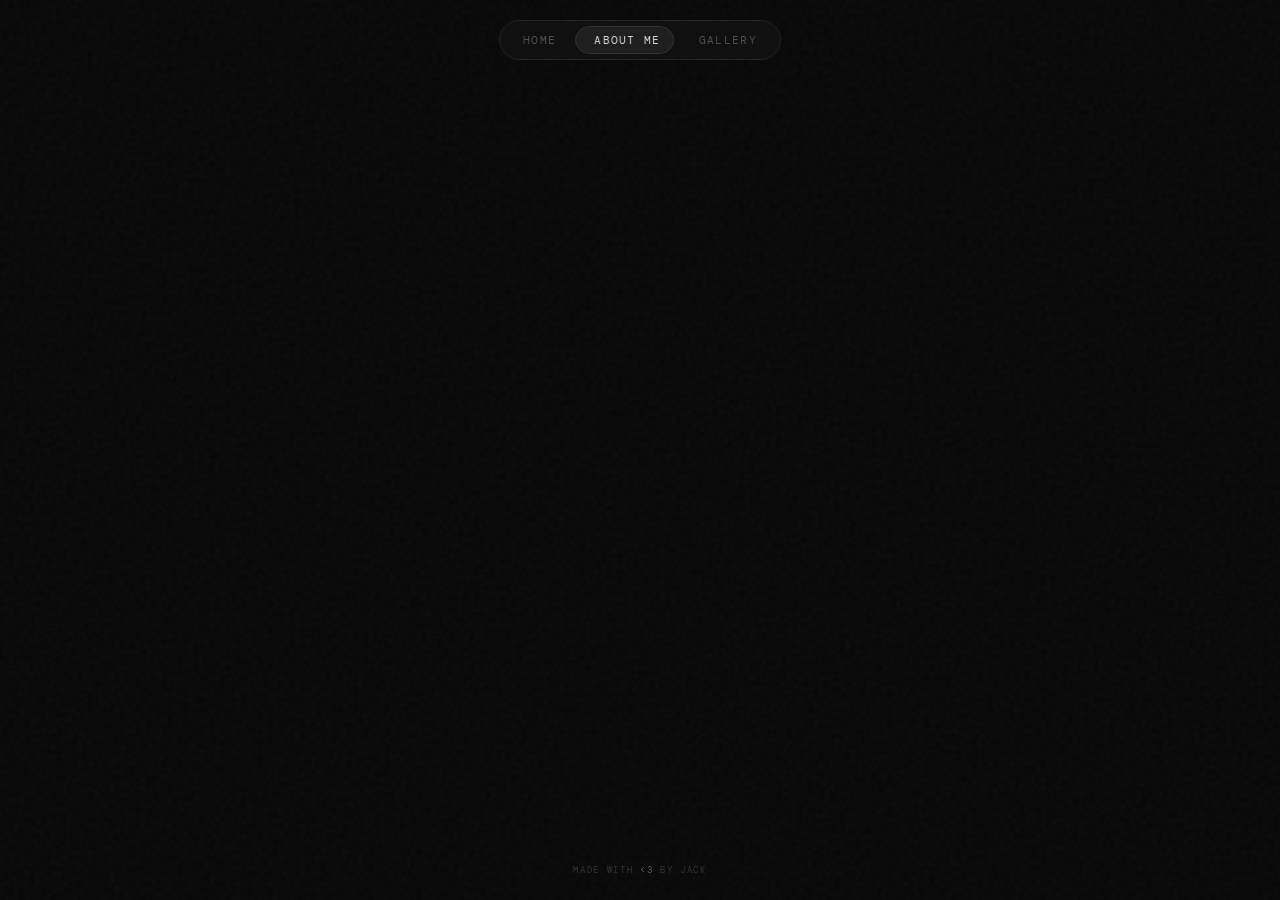
==== about-me.html @ 92c9a1d1 "Rename about me to about-me.html" ====
<!DOCTYPE html>
<html lang="en">
<head>
  <meta charset="UTF-8"/>
  <meta name="viewport" content="width=device-width, initial-scale=1.0"/>
  <title>jack r — about me</title>
  <link href="https://fonts.googleapis.com/css2?family=DM+Mono:wght@300;400;500&display=swap" rel="stylesheet"/>
  <style>
    *, *::before, *::after { box-sizing: border-box; margin: 0; padding: 0; }
    body {
      min-height: 100vh; background: #080808;
      display: flex; flex-direction: column; align-items: center;
      font-family: 'DM Mono', monospace; overflow: hidden;
    }
    #bg {
      position: fixed; inset: 0; width: 100%; height: 100%;
      object-fit: cover; z-index: 0; opacity: 0.35; filter: grayscale(1);
    }
    #overlay { position: fixed; inset: 0; background: rgba(8,8,8,0.55); z-index: 1; pointer-events: none; }
    body::before {
      content: ''; position: fixed; inset: 0;
      background-image: url("data:image/svg+xml,%3Csvg viewBox='0 0 200 200' xmlns='http://www.w3.org/2000/svg'%3E%3Cfilter id='n'%3E%3CfeTurbulence type='fractalNoise' baseFrequency='0.85' numOctaves='4' stitchTiles='stitch'/%3E%3C/filter%3E%3Crect width='100%25' height='100%25' filter='url(%23n)' opacity='1'/%3E%3C/svg%3E");
      opacity: 0.04; pointer-events: none; z-index: 2;
    }
    nav {
      position: fixed; top: 1.25rem; left: 50%; transform: translateX(-50%);
      z-index: 20; background: rgba(18,18,18,0.85); border: 1px solid #242424;
      border-radius: 999px; padding: 5px; display: flex; align-items: center; gap: 2px;
      backdrop-filter: blur(12px); -webkit-backdrop-filter: blur(12px);
    }
    .nav-bubble {
      position: absolute; top: 5px; height: calc(100% - 10px);
      background: #1f1f1f; border: 1px solid #333; border-radius: 999px;
      transition: left 0.38s cubic-bezier(0.4,0,0.2,1), width 0.38s cubic-bezier(0.4,0,0.2,1);
      pointer-events: none; z-index: 0;
    }
    .nav-item {
      position: relative; z-index: 1; padding: 7px 18px;
      font-size: 0.68rem; letter-spacing: 0.12em; text-transform: uppercase;
      color: #555; border-radius: 999px; white-space: nowrap;
      transition: color 0.25s; text-decoration: none;
      font-family: 'DM Mono', monospace; user-select: none;
    }
    .nav-item:hover { color: #aaa; }
    .nav-item.active { color: #e0e0e0; }
    .main {
      flex: 1; display: flex; align-items: center;
      justify-content: center; width: 100%; z-index: 3;
    }
    .credit {
      position: fixed; bottom: 1.5rem; left: 50%; transform: translateX(-50%);
      font-size: 0.58rem; letter-spacing: 0.18em; text-transform: uppercase;
      color: #333; white-space: nowrap; z-index: 10; transition: color 0.3s;
    }
    .credit:hover { color: #777; }
    .heart { color: #fff; opacity: 0.35; }
  </style>
</head>
<body>
  <video autoplay muted loop playsinline id="bg">
    <source src="bg.mp4" type="video/mp4">
  </video>
  <div id="overlay"></div>

  <nav id="nav">
    <div class="nav-bubble" id="bubble"></div>
    <a class="nav-item" href="/">Home</a>
    <a class="nav-item active" href="/about-me">About Me</a>
    <a class="nav-item" href="/gallery">Gallery</a>
  </nav>

  <div class="main">
    <!-- your about me content goes here -->
  </div>

  <div class="credit">made with <span class="heart">&lt;3</span> by jack</div>

  <script>
    const nav    = document.getElementById('nav');
    const bubble = document.getElementById('bubble');
    const items  = nav.querySelectorAll('.nav-item');
    function moveBubble(el) {
      const nr = nav.getBoundingClientRect();
      const er = el.getBoundingClientRect();
      bubble.style.left  = (er.left - nr.left) + 'px';
      bubble.style.width = er.width + 'px';
    }
    window.addEventListener('DOMContentLoaded', () => {
      const active = nav.querySelector('.nav-item.active');
      if (active) { bubble.style.transition = 'none'; moveBubble(active); requestAnimationFrame(() => { bubble.style.transition = ''; }); }
    });
    items.forEach(item => {
      item.addEventListener('mouseenter', () => moveBubble(item));
      item.addEventListener('mouseleave', () => { const a = nav.querySelector('.nav-item.active'); if (a) moveBubble(a); });
    });
  </script>
</body>
</html>
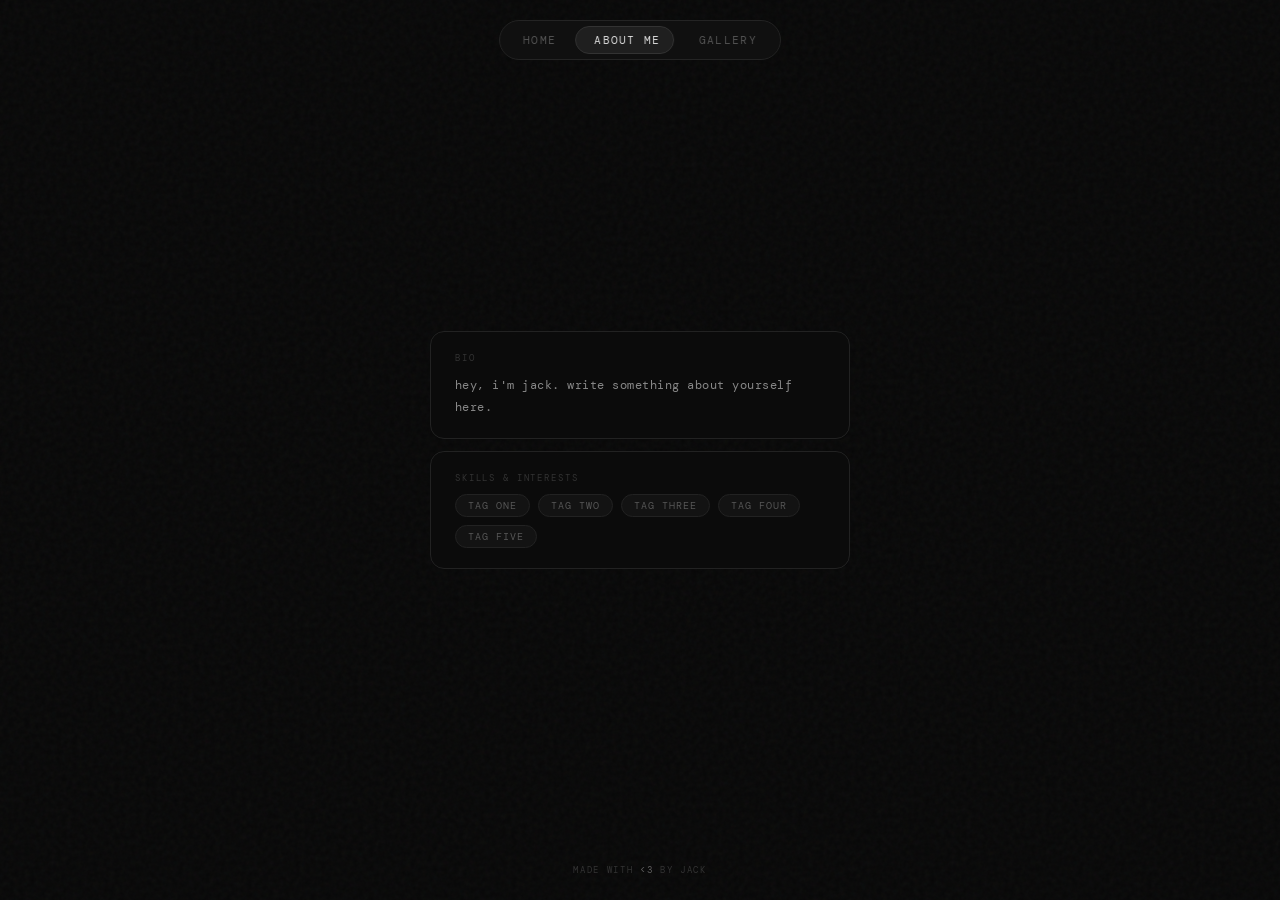
==== commit c812018c: "about me yk?" ====
--- a/about-me.html
+++ b/about-me.html
@@ -5,6 +5,7 @@
   <meta name="viewport" content="width=device-width, initial-scale=1.0"/>
   <title>jack r — about me</title>
   <link href="https://fonts.googleapis.com/css2?family=DM+Mono:wght@300;400;500&display=swap" rel="stylesheet"/>
+  <link rel="stylesheet" href="/transitions.css"/>
   <style>
     *, *::before, *::after { box-sizing: border-box; margin: 0; padding: 0; }
     body {
@@ -43,10 +44,63 @@
     }
     .nav-item:hover { color: #aaa; }
     .nav-item.active { color: #e0e0e0; }
+
     .main {
       flex: 1; display: flex; align-items: center;
       justify-content: center; width: 100%; z-index: 3;
     }
+
+    .cards {
+      display: flex;
+      flex-direction: column;
+      gap: 12px;
+      width: 100%;
+      max-width: 460px;
+      padding: 0 20px;
+    }
+
+    .card {
+      background: rgba(12,12,12,0.75);
+      border: 1px solid #222;
+      border-radius: 14px;
+      padding: 20px 24px;
+      backdrop-filter: blur(14px);
+      -webkit-backdrop-filter: blur(14px);
+    }
+
+    .card-label {
+      font-size: 0.58rem;
+      letter-spacing: 0.2em;
+      text-transform: uppercase;
+      color: #333;
+      margin-bottom: 10px;
+    }
+
+    .card-text {
+      font-size: 0.78rem;
+      color: #888;
+      line-height: 1.8;
+      letter-spacing: 0.04em;
+    }
+
+    .skills-list {
+      display: flex;
+      flex-wrap: wrap;
+      gap: 8px;
+      margin-top: 2px;
+    }
+
+    .skill-tag {
+      font-size: 0.62rem;
+      letter-spacing: 0.1em;
+      text-transform: uppercase;
+      color: #555;
+      border: 1px solid #222;
+      border-radius: 999px;
+      padding: 4px 12px;
+      background: rgba(255,255,255,0.03);
+    }
+
     .credit {
       position: fixed; bottom: 1.5rem; left: 50%; transform: translateX(-50%);
       font-size: 0.58rem; letter-spacing: 0.18em; text-transform: uppercase;
@@ -70,11 +124,38 @@
   </nav>
 
   <div class="main">
-    <!-- your about me content goes here -->
+    <div class="cards">
+
+      <!-- ── BIO BOX ── type your bio between the <p> tags below -->
+      <div class="card">
+        <div class="card-label">bio</div>
+        <div class="card-text">
+          <p>
+            <!-- YOUR BIO HERE — replace this text -->
+            hey, i'm jack. write something about yourself here.
+          </p>
+        </div>
+      </div>
+
+      <!-- ── SKILLS / INTERESTS BOX ── add or remove <span class="skill-tag"> items -->
+      <div class="card">
+        <div class="card-label">skills &amp; interests</div>
+        <div class="skills-list">
+          <!-- ADD / REMOVE TAGS HERE -->
+          <span class="skill-tag">tag one</span>
+          <span class="skill-tag">tag two</span>
+          <span class="skill-tag">tag three</span>
+          <span class="skill-tag">tag four</span>
+          <span class="skill-tag">tag five</span>
+        </div>
+      </div>
+
+    </div>
   </div>
 
   <div class="credit">made with <span class="heart">&lt;3</span> by jack</div>
 
+  <script src="/transitions.js" defer></script>
   <script>
     const nav    = document.getElementById('nav');
     const bubble = document.getElementById('bubble');
--- a/transitions.css
+++ b/transitions.css
@@ -0,0 +1,14 @@
+body {
+  animation: slideIn 0.45s cubic-bezier(0.77, 0, 0.18, 1);
+}
+
+@keyframes slideIn {
+  from {
+    transform: translateX(60px);
+    opacity: 0;
+  }
+  to {
+    transform: translateX(0);
+    opacity: 1;
+  }
+}
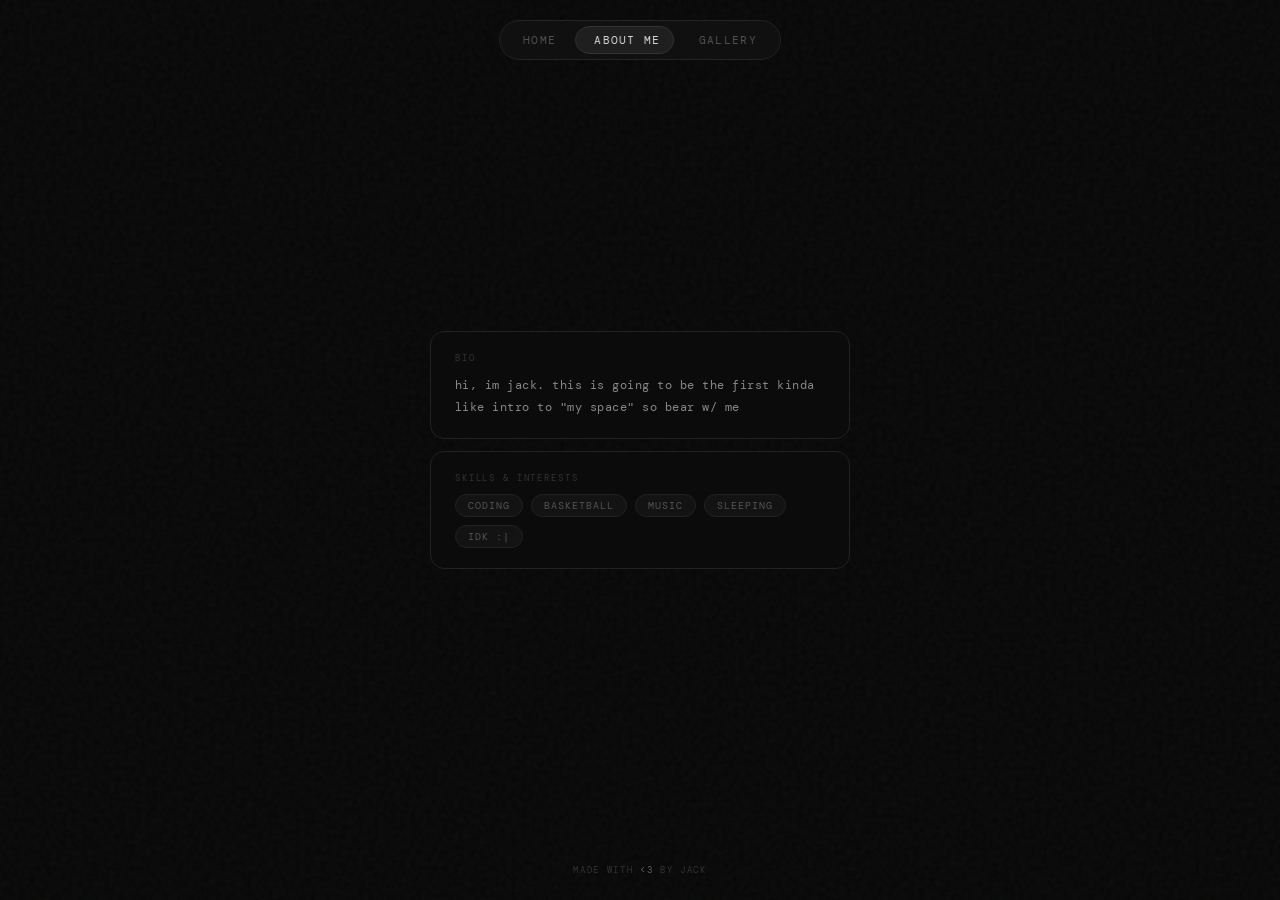
==== commit 896d5fe6: "sttuff" ====
--- a/about-me.html
+++ b/about-me.html
@@ -132,7 +132,7 @@
         <div class="card-text">
           <p>
             <!-- YOUR BIO HERE — replace this text -->
-            hey, i'm jack. write something about yourself here.
+            hi, im jack. this is going to be the first kinda like intro to "my space" so bear w/ me
           </p>
         </div>
       </div>
@@ -142,11 +142,11 @@
         <div class="card-label">skills &amp; interests</div>
         <div class="skills-list">
           <!-- ADD / REMOVE TAGS HERE -->
-          <span class="skill-tag">tag one</span>
-          <span class="skill-tag">tag two</span>
-          <span class="skill-tag">tag three</span>
-          <span class="skill-tag">tag four</span>
-          <span class="skill-tag">tag five</span>
+          <span class="skill-tag">Coding</span>
+          <span class="skill-tag">Basketball</span>
+          <span class="skill-tag">Music</span>
+          <span class="skill-tag">Sleeping</span>
+          <span class="skill-tag">idk :|</span>
         </div>
       </div>
 
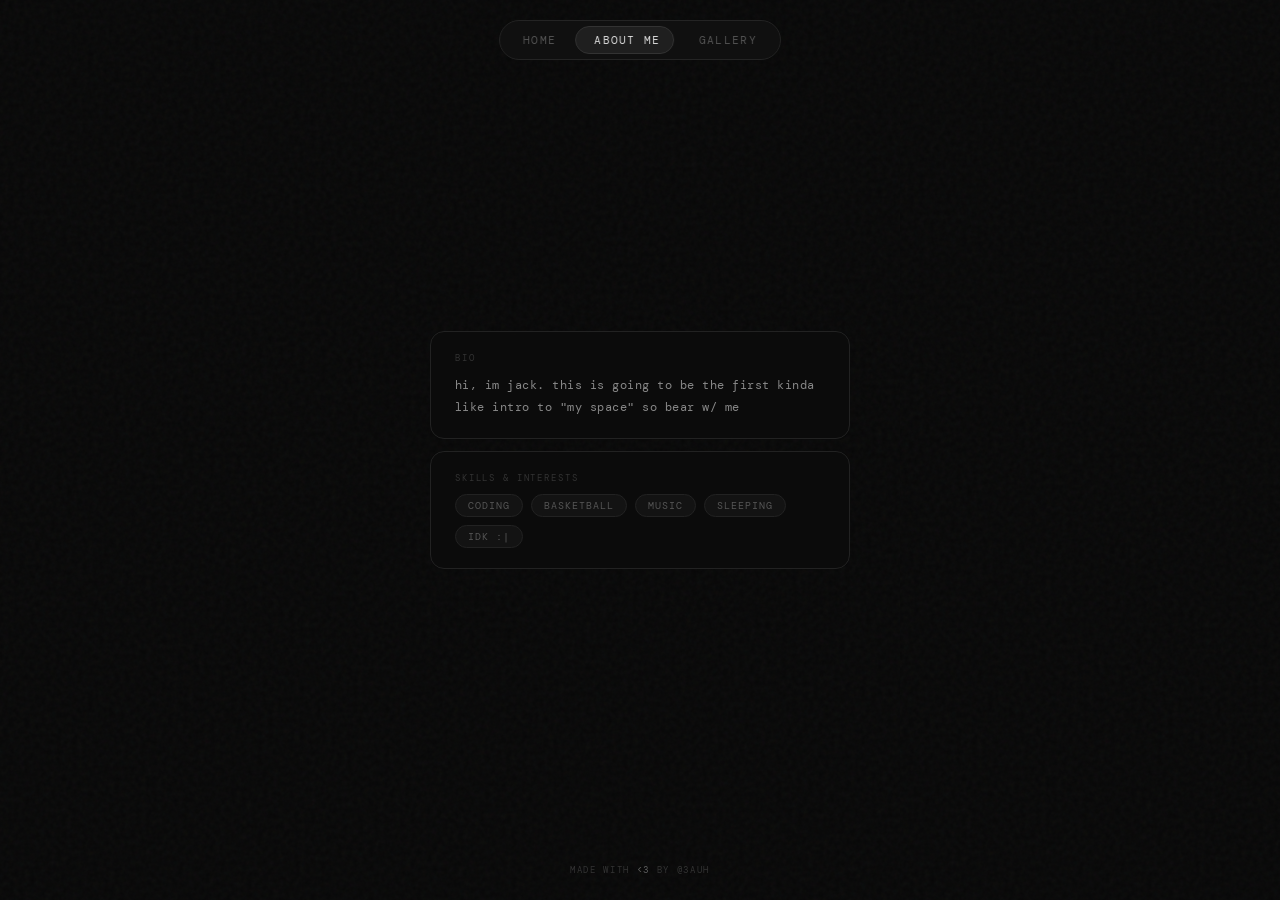
==== commit c64ac392: "Update about-me.html" ====
--- a/about-me.html
+++ b/about-me.html
@@ -153,7 +153,7 @@
     </div>
   </div>
 
-  <div class="credit">made with <span class="heart">&lt;3</span> by jack</div>
+  <div class="credit">made with <span class="heart">&lt;3</span> by @3auh</div>
 
   <script src="/transitions.js" defer></script>
   <script>
